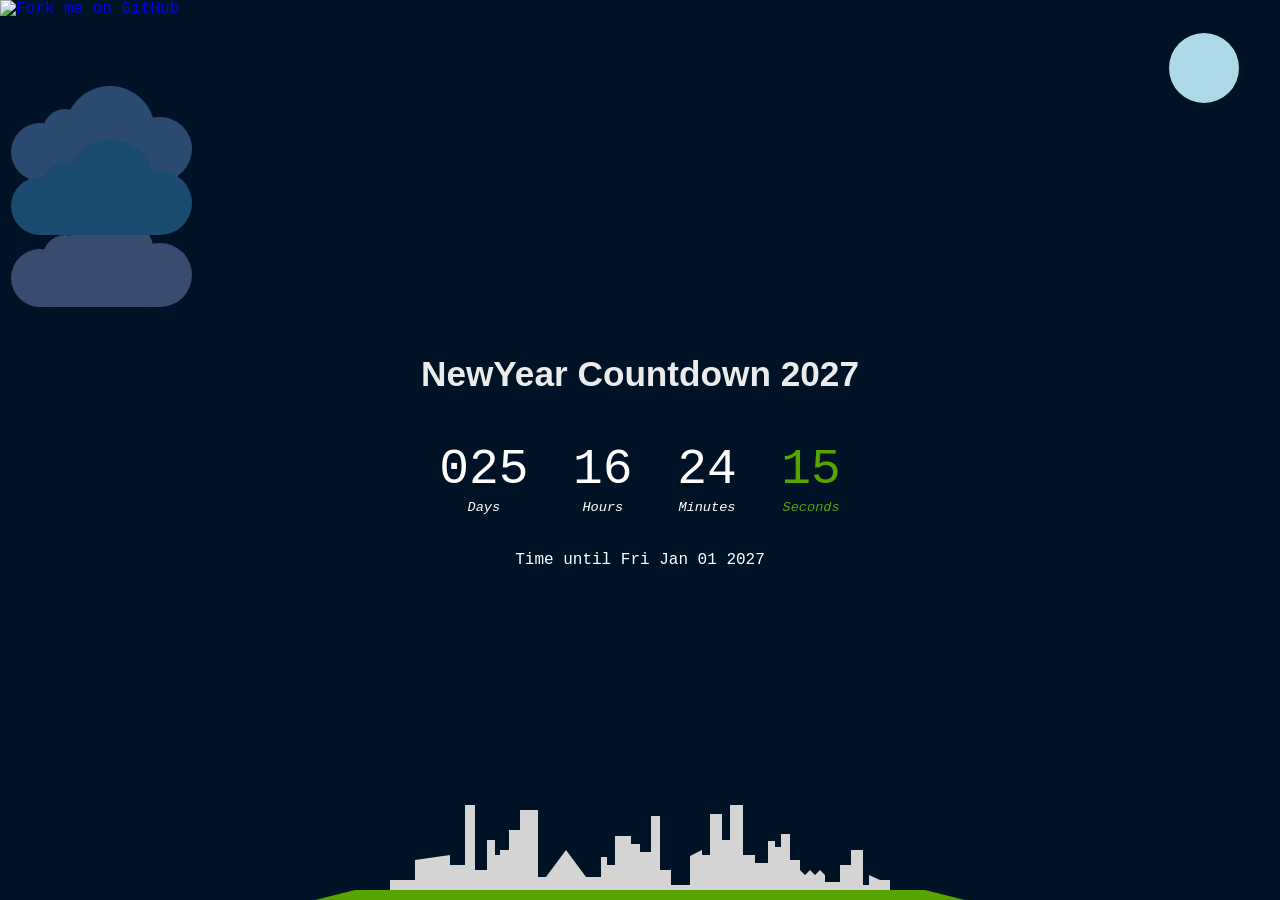
==== countdown.html @ 2fb0afeb "init done" ====
<!DOCTYPE html>
<html lang="en">

<head>
    <meta charset="UTF-8">
    <meta name="viewport" content="width=device-width, initial-scale=1.0, user-scalable=no">
    <title>2025 Count-down</title>
    <link rel="stylesheet" href="countdown.css" type="text/css">
    <script src="countdown.js"></script>
</head>

<body>
    <div id="bg">
        <svg id="bg__moon" height="100" width="100">
            <circle cx="50" cy="50" r="35" fill="lightblue" />
        </svg>
        <svg id="bg__city" height="95" width="500">
            <path d="M0,90 L0,75 L25,75 L25,55 L60,50 L60,60 L75,60 L75,0 L85,0 L85,65 L97,65 L97,35 L105,35 L105,50 L110,50 L110,45 L119,45 L119,25 L130,25 L130,5 L148,5 L148,72 L156,72 L176,45 L196,72 L211,72 L211,52 L217,52 L217,60 L225,60 L225,31 L241,31 L241,39 L250,39 L250,47 L261,47 L261,11 L270,11 L270,65 L281,65 L281,80 L300,80 L300,51 L312,45 L312,50 L320,50 L320,9 L332,9 L332,35 L340,35 L340,0 L353,0 L353,50 L365,50 L365,58 L378,58 L378,36 L385,36 L385,42 L391,42 L391,29 L400,29 L400,55 L410,55 L410,65 L415,70 L420,65 L425,70 L430,65 L435,70 L435,77 L450,77 L450,60 L461,60 L461,45 L473,45 L473,80 L475,80 L479,80 L479,70 L490,75 L500,75 L500,90 Z" fill="#d4d4d4" />
        </svg>
        <svg id="bg__grass" height="10" width="650">
            <path d="M0,10 L40,0 L610,0 L650,10 z" fill="rgb(87, 163, 0)" />
        </svg>
        <svg id="bg__cloud1" height="100" width="200">
            <g fill="#2a4b6f">
                <path d="M40,50 L40,100 L160,100 L160,50 Z" />
                <circle cx="40" cy="71" r="29" />
                <circle cx="65" cy="50" r="22" />
                <circle cx="110" cy="50" r="45" />
                <circle cx="160" cy="68" r="32" />
            </g>
        </svg>
        <svg id="bg__cloud2" height="100" width="200">
            <g fill="#3a4b6f">
                <path d="M40,50 L40,100 L160,100 L160,50 Z" />
                <circle cx="40" cy="71" r="29" />
                <circle cx="65" cy="50" r="22" />
                <circle cx="110" cy="50" r="45" />
                <circle cx="160" cy="68" r="32" />
            </g>
        </svg>
        <svg id="bg__cloud3" height="100" width="200">
            <g fill="#1a4b6f">
                <path d="M40,50 L40,100 L160,100 L160,50 Z" />
                <circle cx="40" cy="71" r="29" />
                <circle cx="65" cy="50" r="22" />
                <circle cx="110" cy="50" r="45" />
                <circle cx="160" cy="68" r="32" />
            </g>
        </svg>
    </div>

    <div id="cd">
        <h1 class="cd__title" id="cd-title">NewYear Countdown</h1>
        <div class="cd__ele">
            <span class="cd__ele__value" id="cd-days">??</span>
            <span class="cd__ele__name">Days</span>
        </div>
        <div class="cd__ele">
            <span class="cd__ele__value" id="cd-hours">??</span>
            <span class="cd__ele__name">Hours</span>
        </div>
        <div class="cd__ele">
            <span class="cd__ele__value" id="cd-mins">??</span>
            <span class="cd__ele__name">Minutes</span>
        </div>
        <div class="cd__ele cd__ele--secs">
            <span class="cd__ele__value" id="cd-secs">??</span>
            <span class="cd__ele__name">Seconds</span>
        </div>
        <div class="cd__timetil" id="cd-timetil">Time until ??</div>
    </div>
    <a href="https://github.com/patrickgold/newyear-countdown" target="_blank">
        <img style="position: absolute; top: 0; left: 0; border: 0; z-index: 100" src="https://s3.amazonaws.com/github/ribbons/forkme_left_green_007200.png" alt="Fork me on GitHub">
    </a>
</body>

</html>
---- countdown.css ----
/*!countdown.css
 * This stylesheet contains the style for the 'newyear-countdown'
 * project.
 *
 * Z-index order:
 * 0    Body
 * 1    Background
 * 2    Countdown
 */
/* --< Basic Style >-- */
html, body {
  height: 100%;
}

body {
  background-color: #001326;
  color: #fff;
  font-family: "Courier New", Courier, monospace;
  margin: 0;
  padding: 0;
  z-index: 0;
}

/* --< The Countdown >-- */
@-webkit-keyframes cd-flowin {
  0% {
    opacity: 0;
    -webkit-transform: translate(-50%, -50%) scale(0);
            transform: translate(-50%, -50%) scale(0);
  }
  100% {
    opacity: 1;
    -webkit-transform: translate(-50%, -50%) scale(1);
            transform: translate(-50%, -50%) scale(1);
  }
}
@keyframes cd-flowin {
  0% {
    opacity: 0;
    -webkit-transform: translate(-50%, -50%) scale(0);
            transform: translate(-50%, -50%) scale(0);
  }
  100% {
    opacity: 1;
    -webkit-transform: translate(-50%, -50%) scale(1);
            transform: translate(-50%, -50%) scale(1);
  }
}

@-webkit-keyframes cd-new-year-title {
  0% {
    color: red;
  }
  50% {
    color: blue;
  }
  100% {
    color: green;
  }
}

@keyframes cd-new-year-title {
  0% {
    color: red;
  }
  50% {
    color: blue;
  }
  100% {
    color: green;
  }
}

@-webkit-keyframes bg-move-cloud {
  0% {
    left: -250px;
  }
  100% {
    left: 105%;
  }
}

@keyframes bg-move-cloud {
  0% {
    left: -250px;
  }
  100% {
    left: 105%;
  }
}

@-webkit-keyframes bg-pulse-moon {
  0% {
    -webkit-transform: scale(1);
            transform: scale(1);
  }
  100% {
    -webkit-transform: scale(1.15);
            transform: scale(1.15);
  }
}

@keyframes bg-pulse-moon {
  0% {
    -webkit-transform: scale(1);
            transform: scale(1);
  }
  100% {
    -webkit-transform: scale(1.15);
            transform: scale(1.15);
  }
}

#cd {
  -webkit-animation: cd-flowin 4s ease 1s forwards;
          animation: cd-flowin 4s ease 1s forwards;
  display: inline-block;
  left: 50%;
  opacity: 0;
  position: fixed;
  text-align: center;
  top: 50%;
  width: 90%;
  max-width: 500px;
  z-index: 2;
}

#cd .cd__title {
  color: #ebebeb;
  font-family: "Comic Sans", "Comic Sans MS", "Chalkboard", "ChalkboardSE-Regular", cursive, sans-serif;
  font-size: 2.2em;
  font-weight: 700;
  -webkit-transition: all 1s;
  transition: all 1s;
}

#cd .cd__title.cd__title--newyear {
  -webkit-animation: cd-new-year-title 3s ease alternate infinite;
          animation: cd-new-year-title 3s ease alternate infinite;
}

#cd .cd__ele {
  -webkit-box-sizing: border-box;
          box-sizing: border-box;
  color: #fff;
  display: inline-block;
  padding: 5% 3.5%;
}

#cd .cd__ele .cd__ele__value {
  display: block;
  font-size: 3.1em;
}

#cd .cd__ele .cd__ele__name {
  font-size: 0.85em;
  font-style: italic;
}

#cd .cd__ele--secs {
  color: #57a300;
}

#cd .cd__timetil {
  margin-top: 2%;
}

/* --< Background >-- */
#bg {
  height: 100%;
  left: 0;
  overflow: hidden;
  position: fixed;
  right: 0;
  width: 100%;
  z-index: 1;
}

#bg * {
  position: fixed;
}

#bg__moon {
  -webkit-animation: bg-pulse-moon 4s linear 0s alternate infinite;
          animation: bg-pulse-moon 4s linear 0s alternate infinite;
  right: 2%;
  top: 2%;
}

#bg__grass {
  bottom: 0;
  left: 50%;
  -webkit-transform: translateX(-50%);
          transform: translateX(-50%);
}

#bg__city {
  bottom: 0;
  left: 50%;
  -webkit-transform: translateX(-50%);
          transform: translateX(-50%);
}

#bg__cloud1 {
  -webkit-animation: bg-move-cloud 48s linear -12s alternate infinite;
          animation: bg-move-cloud 48s linear -12s alternate infinite;
  top: 9%;
}

#bg__cloud2 {
  -webkit-animation: bg-move-cloud 60s linear -78s alternate infinite;
          animation: bg-move-cloud 60s linear -78s alternate infinite;
  top: 23%;
}

#bg__cloud3 {
  -webkit-animation: bg-move-cloud 80s linear -78s alternate infinite;
          animation: bg-move-cloud 80s linear -78s alternate infinite;
  top: 15%;
}
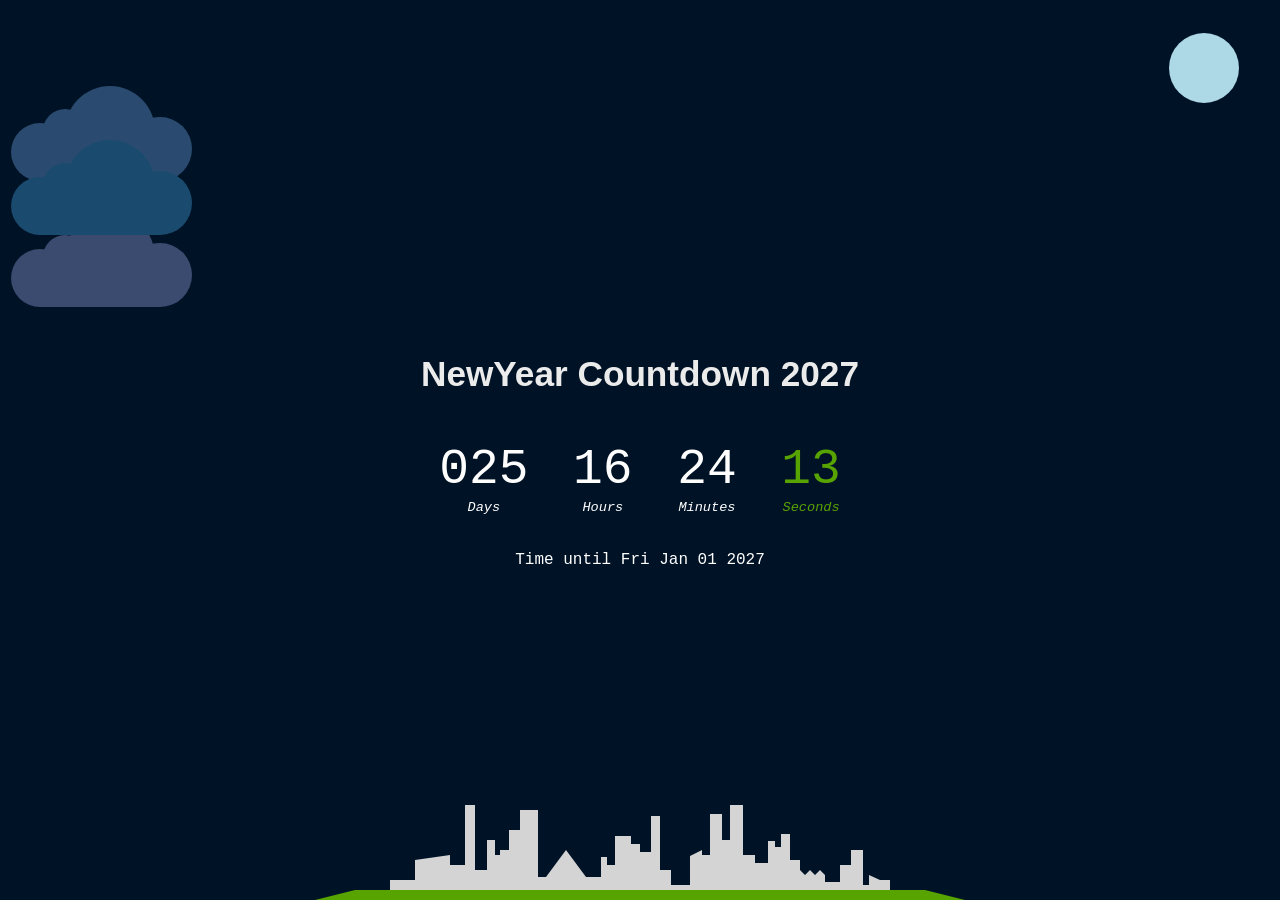
==== commit b493ffd5: "init done" ====
--- a/countdown.html
+++ b/countdown.html
@@ -69,9 +69,6 @@
         </div>
         <div class="cd__timetil" id="cd-timetil">Time until ??</div>
     </div>
-    <a href="https://github.com/patrickgold/newyear-countdown" target="_blank">
-        <img style="position: absolute; top: 0; left: 0; border: 0; z-index: 100" src="https://s3.amazonaws.com/github/ribbons/forkme_left_green_007200.png" alt="Fork me on GitHub">
-    </a>
 </body>
 
 </html>
